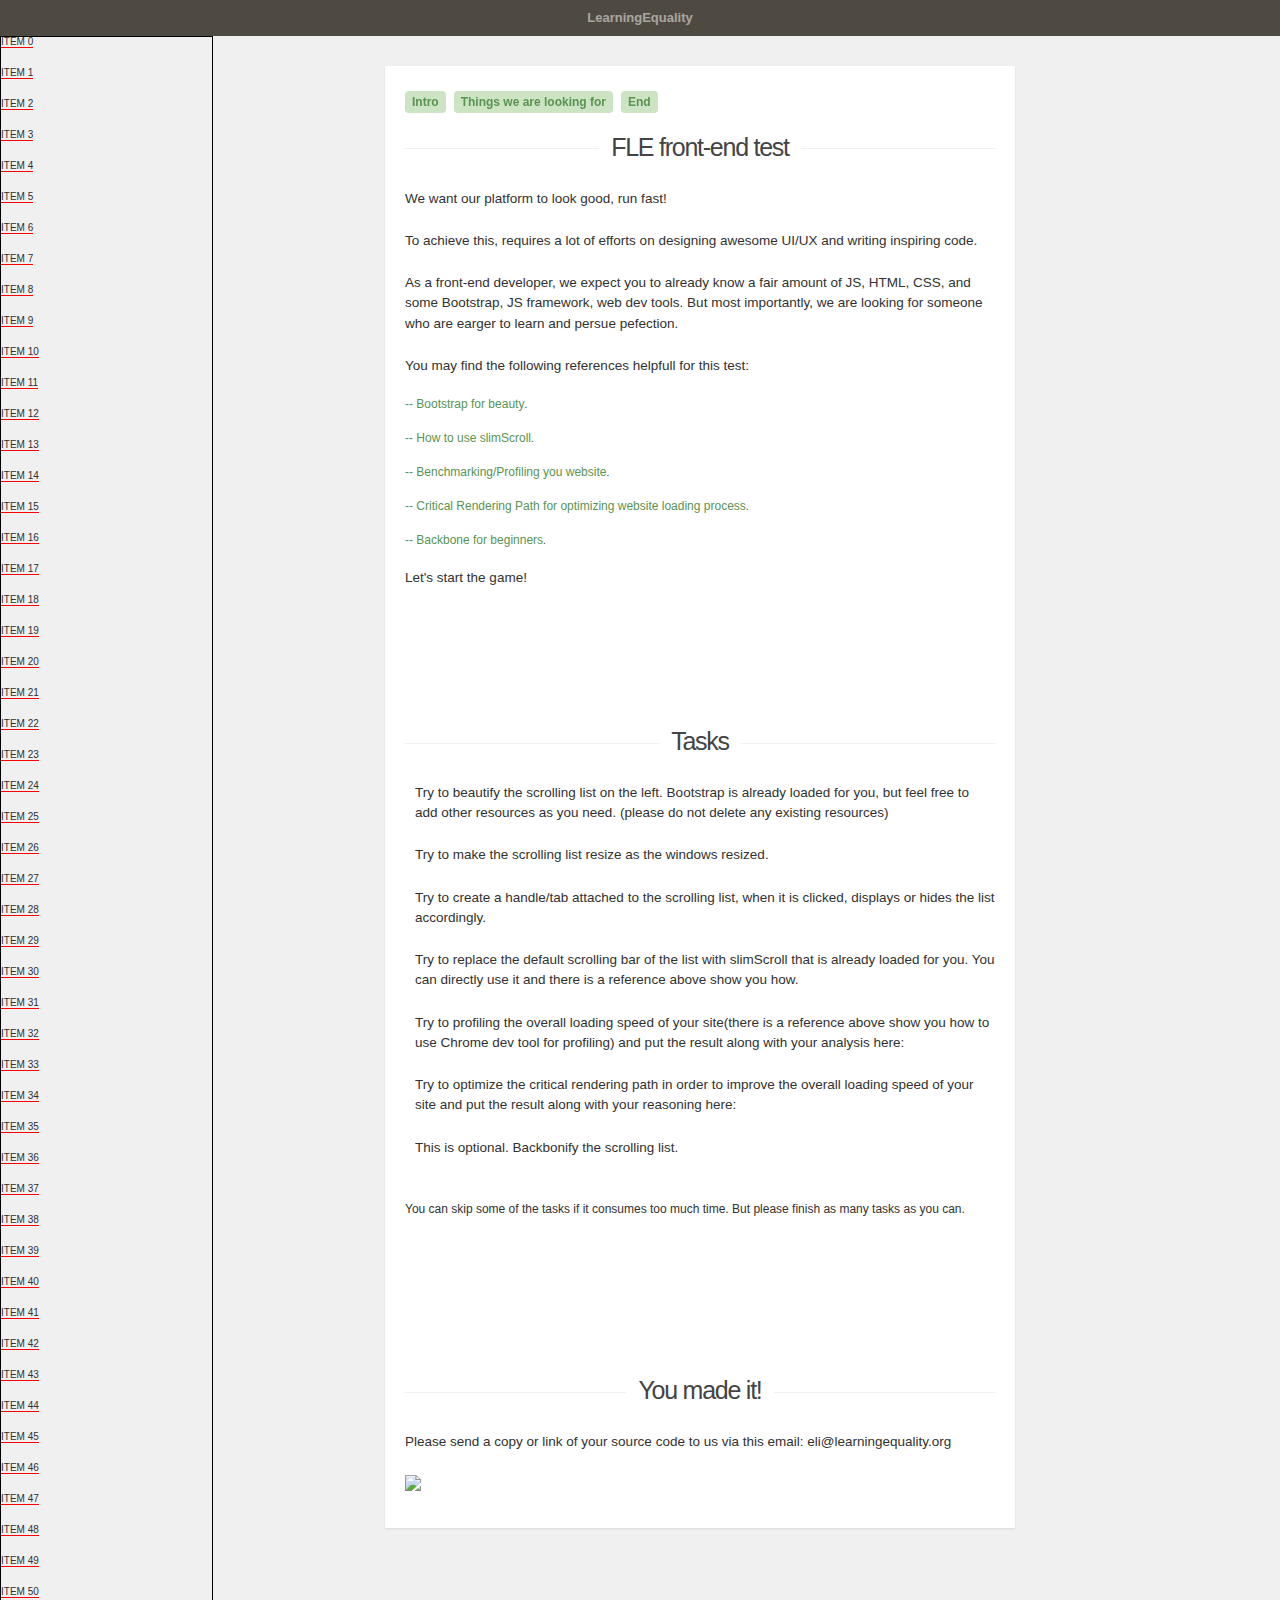
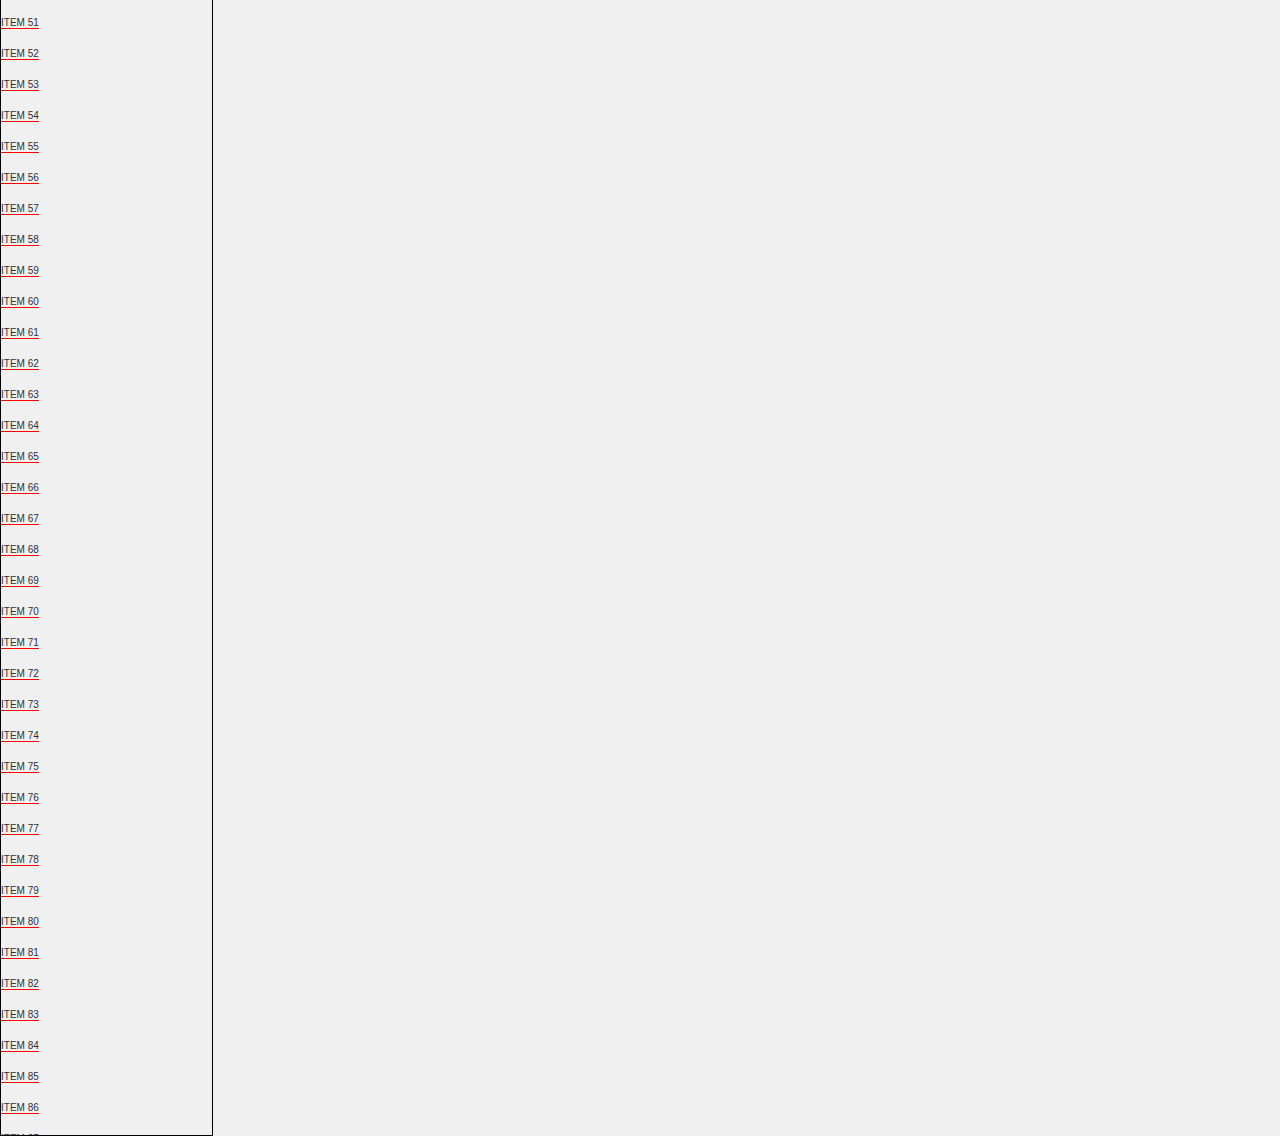
==== index.html @ 59b0b4ff "list resizable and positioned under top" ====
<!DOCTYPE html>
<html>
<head>
  <!-- Meta tags that set up the page as a mobile page   -->
  <meta name = "viewport" content = "user-scalable=no, initial-scale=1.0, maximum-scale=1.0, width=device-width">
  <meta name="apple-mobile-web-app-capable" content="yes" />
  <meta name="apple-mobile-web-app-status-bar-style" content="black" />
  <meta charset="UTF-8"/>
  <title>FLE Interview Test: font-end</title>
  <link rel="stylesheet" type="text/css" media="screen,print" href="css/virtualscroll_styles.css"/>
  <link rel="stylesheet" type="text/css" href="css/bootstrap.min.css">
  <link rel="stylesheet" type="text/css" media="all" href="css/base_styles.css">
  <script type="text/javascript" src="js/jquery.min.js"></script>
  <script type="text/javascript" src="js/jquery.scrollTo.js"></script>
</head>
<body>
  <script type="text/javascript" src="js/vlist.js"></script>
  <script type="text/javascript" src="js/bootstrap.min.js"></script>
  <script type="text/javascript" src="js/jquery.slimscroll.min.js"></script>
  
  
  <div id="topbar">
    <a href="https://learningequality.org/about/values/">LearningEquality</a>
  </div>

  <script>
      var list = new VirtualList({
      w: window.innerWidth/6,
      h: window.innerHeight *3,
      itemHeight: 31,
      totalRows: 10000,

      generatorFn: function(row) {
        var el = document.createElement("div");
        el.innerHTML = "ITEM " + row;
        el.style.borderBottom = "1px solid red";
        el.style.position = "absolute";
        return el;
      }
    });
    
    document.body.appendChild(list.container);
      </script>
 
  <div id="w" class ="container-fluid">
    <div id = "list_column" >
       
    </div>
    <div id="content">

      <nav id="stickynav">
        <ul id="nav" class="clearfix">
          <li><a class="nva" href="#topbar">Intro</a></li>
          <li><a class="nva" href="#about">Things we are looking for</a></li>
          <li><a class="nva" href="#photos">End</a></li>
        </ul>
      </nav>
      <h1>FLE front-end test</h1>
      
      <p>We want our platform to look good, run fast!</p>

      <p>To achieve this, requires a lot of efforts on designing awesome UI/UX and writing inspiring code.</p>

      <p>As a front-end developer, we expect you to already know a fair amount of JS, HTML, CSS, and some Bootstrap, JS framework, web dev tools. But most importantly, we are looking for someone who are earger to learn and persue pefection.</p>
      
      <p>You may find the following references helpfull for this test:</p>
        <a href="http://getbootstrap.com/components/"> -- Bootstrap for beauty</a>. </p>
        <a href="http://rocha.la/jQuery-slimScroll"> -- How to use slimScroll</a>. </p>
        <a href="https://developer.chrome.com/devtools/docs/network"> -- Benchmarking/Profiling you website</a>. </p>
        <a href="https://developers.google.com/web/fundamentals/performance/critical-rendering-path/"> -- Critical Rendering Path for optimizing website loading process</a>. </p>
        <a href="https://www.youtube.com/watch?v=FZSjvWtUxYk"> -- Backbone for beginners</a>. </p>
      <p>Let's start the game!</p>
        
      <section id="about" class="section">
        <br><br>
        <h1>Tasks</h1>
        <p class="glyphicon glyphicon-star" style="float:left; padding-right: 10px"></p><p>Try to beautify the scrolling list on the left. Bootstrap is already loaded for you, but feel free to add other resources as you need. (please do not delete any existing resources)</p>
        
        <p class="glyphicon glyphicon-star" style="float:left; padding-right: 10px"></p><p>Try to make the scrolling list resize as the windows resized.</p>   

        <p class="glyphicon glyphicon-star" style="float:left; padding-right: 10px"></p><p>Try to create a handle/tab attached to the scrolling list, when it is clicked, displays or hides the list accordingly.</p>

        <p class="glyphicon glyphicon-star" style="float:left; padding-right: 10px"></p><p>Try to replace the default scrolling bar of the list with slimScroll that is already loaded for you. You can directly use it and there is a reference above show you how.</p>

        <p class="glyphicon glyphicon-star" style="float:left; padding-right: 10px"></p><p>Try to profiling the overall loading speed of your site(there is a reference above show you how to use Chrome dev tool for profiling) and put the result along with your analysis here: </p>

        <p class="glyphicon glyphicon-star" style="float:left; padding-right: 10px"></p><p>Try to optimize the critical rendering path in order to improve the overall loading speed of your site and put the result along with your reasoning here: </p>

        <p class="glyphicon glyphicon-star-empty" style="float:left; padding-right: 10px"></p><p>This is optional. Backbonify the scrolling list.</p>

        <br><br>
        <p style="font-size:1.2em;">You can skip some of the tasks if it consumes too much time. But please finish as many tasks as you can.</p>
        <br><br>
      </section>
    
      <section id="photos" class="section">
        <br><br>
        <h1>You made it!</h1>
        <p>Please send a copy or link of your source code to us via this email: eli@learningequality.org</p>
        <img src="img/kaka.jpg">
      </section>
    </div>
    <br><br><br><br><br><br> 
  </div><!-- @end #content -->

  <script type="text/javascript">
    $(function(){
      $("#nav a").click(function(e){
        e.preventDefault();
        $('html,body').scrollTo(this.hash,this.hash); 
      });
    });
  </script>

</body>
</html>
---- css/base_styles.css ----
html, body, div, span, applet, object, iframe, h1, h2, h3, h4, h5, h6, p, blockquote, pre, a, abbr, acronym, address, big, cite, code, del, dfn, em, img, ins, kbd, q, s, samp, small, strike, strong, sub, sup, tt, var, b, u, i, center, dl, dt, dd, ol, ul, li, fieldset, form, label, legend, table, caption, tbody, tfoot, thead, tr, th, td, article, aside, canvas, details, embed, figure, figcaption, footer, header, hgroup, menu, nav, output, ruby, section, summary, time, mark, audio, video {
  margin: 0;
  padding: 0;
  border: 0;
  font-size: 100%;
  font: inherit;
  vertical-align: baseline;
  outline: none;
  -webkit-font-smoothing: antialiased;
  -webkit-text-size-adjust: 100%;
  -ms-text-size-adjust: 100%;
  -webkit-box-sizing: border-box;
  -moz-box-sizing: border-box;
  box-sizing: border-box;
}
html { overflow-y: scroll; }
body { 
  background: #f0f0f0; 
  font-family: 'Helvetica Neue', Helvetica, Arial, sans-serif;
  color: #313131;
  font-size: 62.5%; 
  line-height: 1; 
}

::selection { background: #a4dcec; }
::-moz-selection { background: #a4dcec; }
::-webkit-selection { background: #a4dcec; }

::-webkit-input-placeholder { /* WebKit browsers */
  color: #ccc;
  font-style: italic;
}
:-moz-placeholder { /* Mozilla Firefox 4 to 18 */
  color: #ccc;
  font-style: italic;
}
::-moz-placeholder { /* Mozilla Firefox 19+ */
  color: #ccc;
  font-style: italic;
}
:-ms-input-placeholder { /* Internet Explorer 10+ */
  color: #ccc !important;
  font-style: italic;  
}

br { display: block; line-height: 2.2em; } 

article, aside, details, figcaption, figure, footer, header, hgroup, menu, nav, section { display: block; }
ol, ul { list-style: none; }

input, textarea { 
  -webkit-font-smoothing: antialiased;
  -webkit-text-size-adjust: 100%;
  -ms-text-size-adjust: 100%;
  -webkit-box-sizing: border-box;
  -moz-box-sizing: border-box;
  box-sizing: border-box;
  outline: none; 
}

blockquote, q { quotes: none; }
blockquote:before, blockquote:after, q:before, q:after { content: ''; content: none; }
strong { font-weight: bold; } 

table { border-collapse: collapse; border-spacing: 0; }
img { border: 0; max-width: 100%; }

#topbar {
  background: #4f4a41;
  padding: 10px 0 10px 0;
  text-align: center;
  height: 36px;
  overflow: hidden;
  -webkit-transition: height 0.5s linear;
  -moz-transition: height 0.5s linear;
  transition: height 0.5s linear;
}
#topbar a {
  color: #fff;
  font-size:1.3em;
  line-height: 1.25em;
  text-decoration: none;
  opacity: 0.5;
  font-weight: bold;
}
#topbar a:hover {
  opacity: 1;
}

#stickynav {
  display: block;
  height: 35px;
  width: 100%;
  z-index: 9999;
}

#stickynav #nav { position: fixed; z-index: 9999; }
#stickynav #nav li { display: inline; }
#stickynav #nav li a {
  display: block;
  float: left;
  margin-right: 8px;
  font-size: 1.2em;
  font-weight: bold;
  padding: 5px 7px;
  background: #cce4c4;
  -webkit-border-radius: 4px;
  -moz-border-radius: 4px;
  border-radius: 4px;
}
#stickynav #nav li a:hover { 
  text-decoration: none;
  background: #d8f0d0;
}

#stickynav #nav li a.nav-active {
  color: #000;
}

#list-column
{
float: left;
}
.section {
  padding-top: 90px;
}

/** typography **/
h1 {
  font-family: 'Helvetica Neue', Helvetica, Arial, sans-serif;
  font-size: 2.5em;
  line-height: 1.5em;
  letter-spacing: -0.05em;
  margin-bottom: 20px;
  padding: .1em 0;
  color: #444;
	position: relative;
	overflow: hidden;
	white-space: nowrap;
	text-align: center;
}
h1:before,
h1:after {
  content: "";
  position: relative;
  display: inline-block;
  width: 50%;
  height: 1px;
  vertical-align: middle;
  background: #f0f0f0;
}
h1:before {    
  left: -.5em;
  margin: 0 0 0 -50%;
}
h1:after {    
  left: .5em;
  margin: 0 -50% 0 0;
}
h1 > span {
  display: inline-block;
  vertical-align: middle;
  white-space: normal;
}


h2 {
  font-family: 'Helvetica Neue', Helvetica, Arial, sans-serif;
  font-size: 2.1em;
  line-height: 1.4em;
  letter-spacing: normal;
  margin-bottom: 20px;
  padding: .1em 0;
  color: #444;
	position: relative;
	overflow: hidden;
	white-space: nowrap;
	text-align: center;
}

p {
  display: block;
  font-size: 1.35em;
  line-height: 1.5em;
  margin-bottom: 22px;
}

a { color: #5a9352; text-decoration: none; font-size: 1.2em;}
a:hover { text-decoration: underline; }

.nva {
  text-decoration: none !important;
} 

.center { display: block; text-align: center; }

/** page structure **/
#w {
  display: block;
  width: 750px;
  margin: 0 auto;
  padding-top: 30px;
  padding-left: 120px;
}

#content {
  display: block;
  width: 100%;
  background: #fff;
  padding: 25px 20px;
  padding-bottom: 35px;
  -webkit-box-shadow: rgba(0, 0, 0, 0.1) 0px 1px 2px 0px;
  -moz-box-shadow: rgba(0, 0, 0, 0.1) 0px 1px 2px 0px;
  box-shadow: rgba(0, 0, 0, 0.1) 0px 1px 2px 0px;
}

/** clearfix **/
.clearfix:after { content: "."; display: block; clear: both; visibility: hidden; line-height: 0; height: 0; }
.clearfix { display: inline-block; height: 30px}
 
html[xmlns] .clearfix { display: block; }
* html .clearfix { height: 1%; }
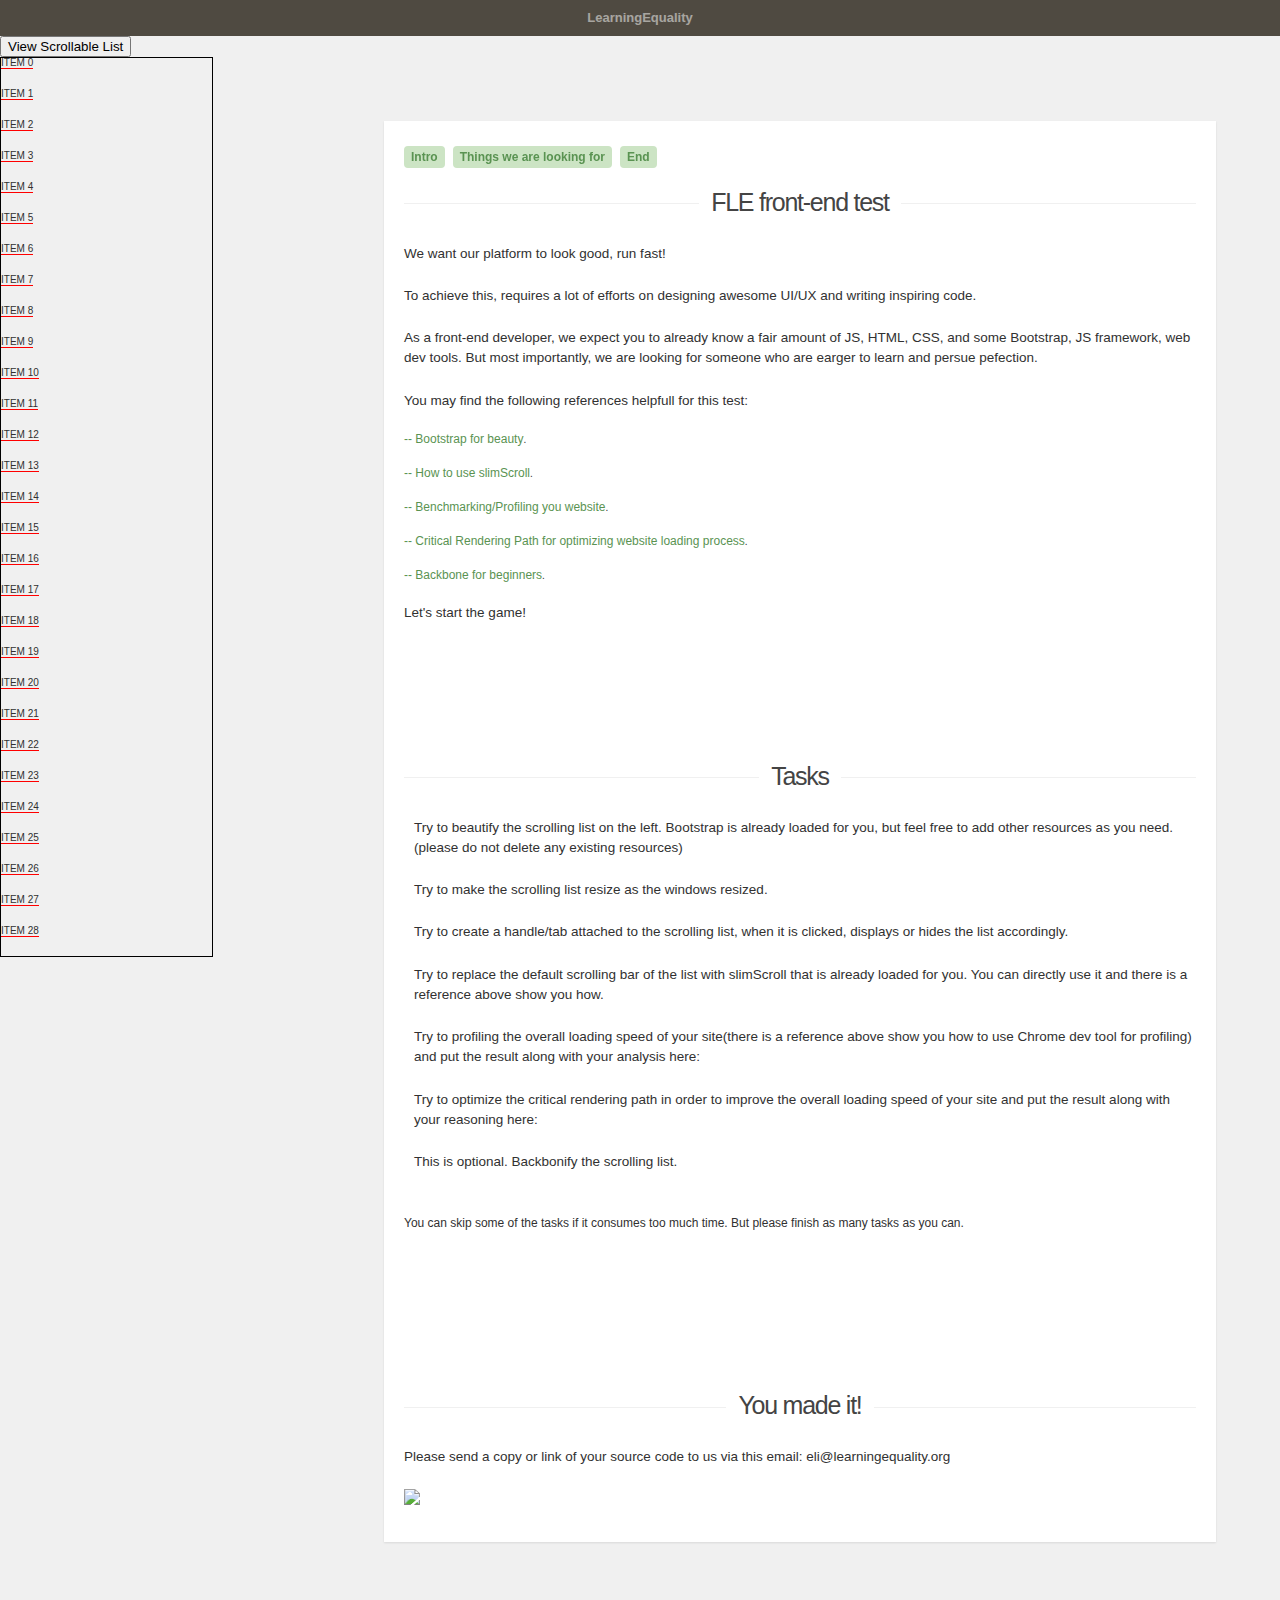
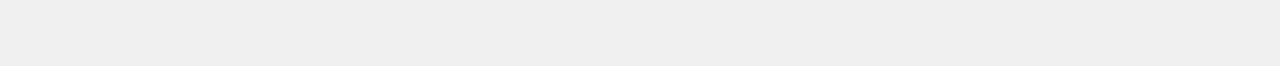
==== commit bdc4f86c: "list toggle added. nothing prety yet" ====
--- a/index.html
+++ b/index.html
@@ -23,10 +23,14 @@
     <a href="https://learningequality.org/about/values/">LearningEquality</a>
   </div>
 
-  <script>
-      var list = new VirtualList({
+<div id = "scrolling">
+
+
+<script type="text/javascript">
+
+        var list = new VirtualList({
       w: window.innerWidth/6,
-      h: window.innerHeight *3,
+      h: window.innerHeight,
       itemHeight: 31,
       totalRows: 10000,
 
@@ -40,8 +44,47 @@
     });
     
     document.body.appendChild(list.container);
-      </script>
  
+
+  </script>
+ <button type="button" id= "list_button"class="btn btn-default">View Scrollable List</button>
+  <script type="text/javascript">
+
+
+  var buttonL = document.getElementById('list_button'); // Assumes element with id='button'
+
+  buttonL.onclick = function() {
+
+    var div = document.getElementById('collapse_list');
+    if (div.style.display !== 'none') {
+        div.style.display = 'none';
+    }
+    else {
+        div.style.display = 'block';
+    }
+};
+
+("#buttonL").click(function() { 
+    // assumes element with id='button'
+    $("#newpost").toggle();
+});
+
+
+  </script> 
+</div>
+
+
+<!--<script type="text/javascript">
+ $(function(){
+      $('#scrolling').slimScroll({
+        color: '#00f',
+    alwaysVisible: true
+    });
+})
+   
+</script>
+   
+ -->
   <div id="w" class ="container-fluid">
     <div id = "list_column" >
        
--- a/css/base_styles.css
+++ b/css/base_styles.css
@@ -197,12 +197,16 @@
 /** page structure **/
 #w {
   display: block;
-  width: 750px;
+  width: 75%;
   margin: 0 auto;
-  padding-top: 30px;
-  padding-left: 120px;
-}
-
+  float: right;
+  padding: 5%;
+}
+#scrolling
+{
+  width: 100%
+ float: left;
+}
 #content {
   display: block;
   width: 100%;
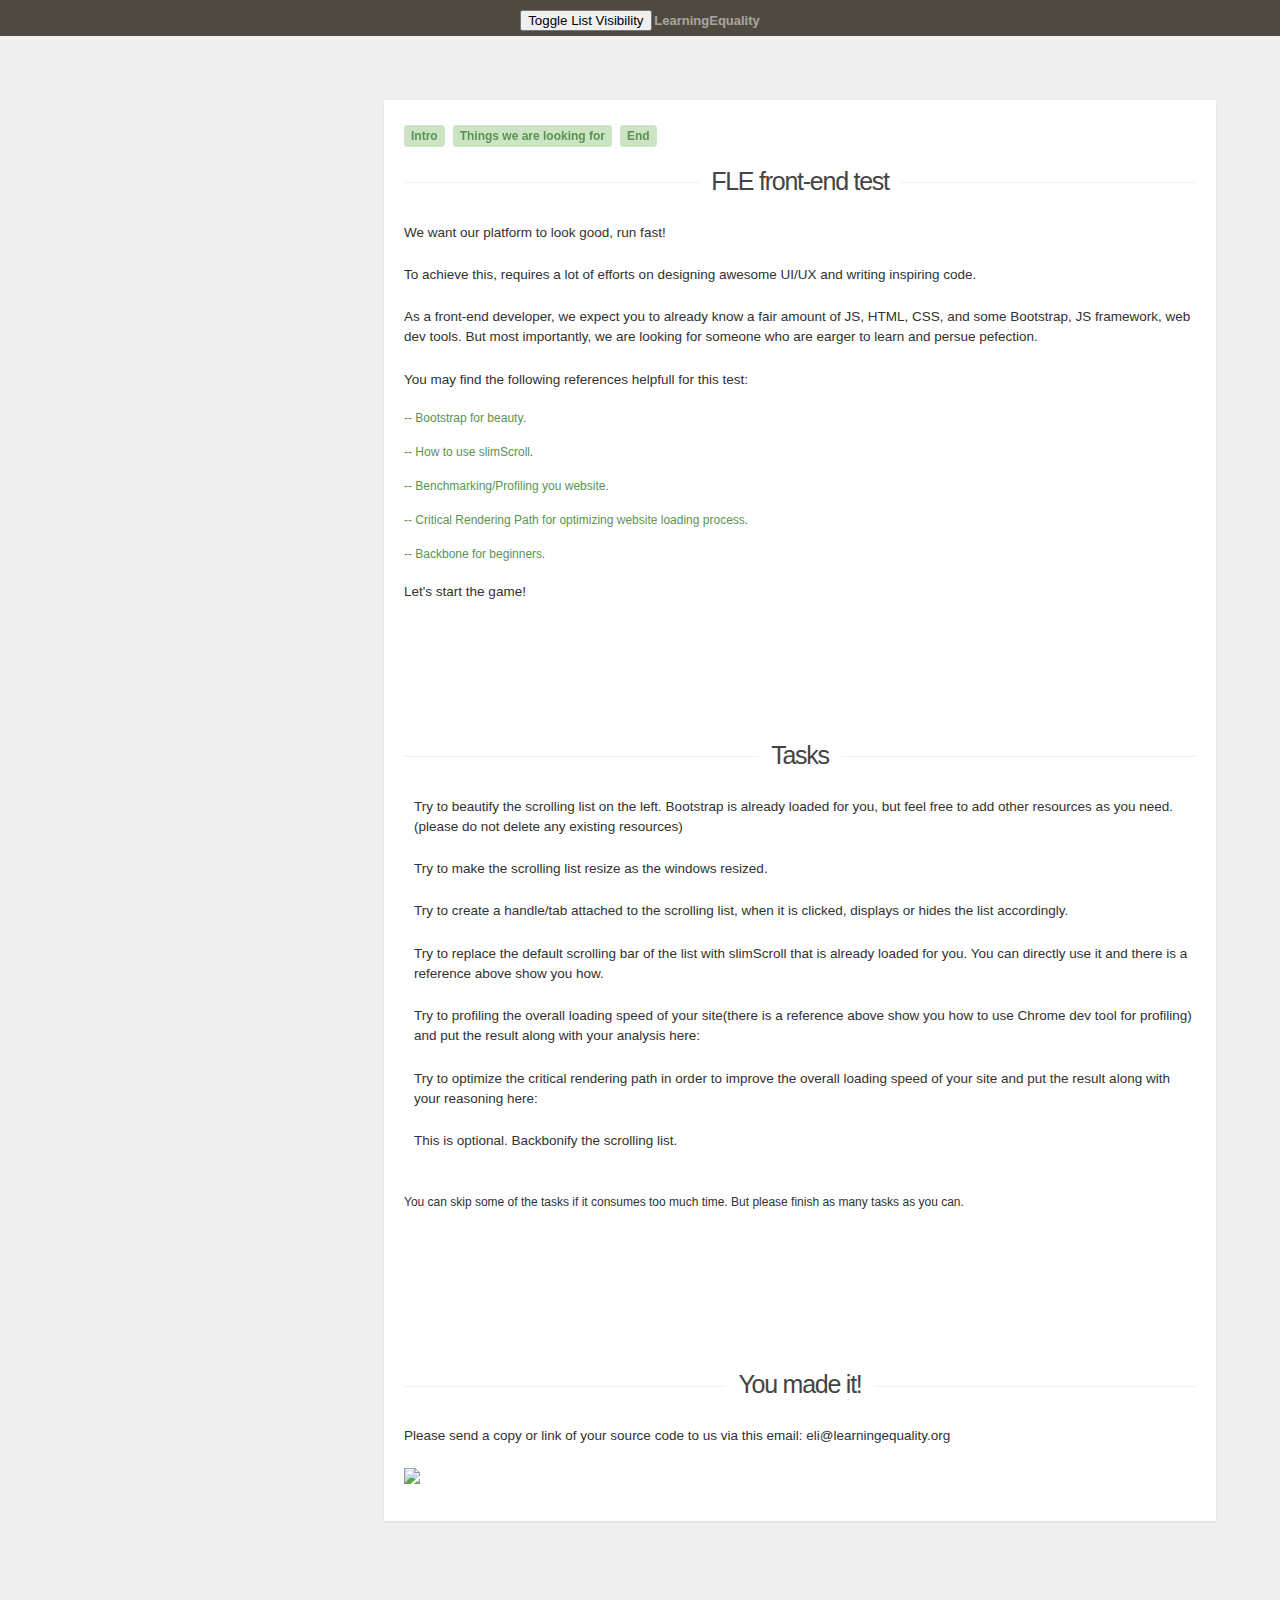
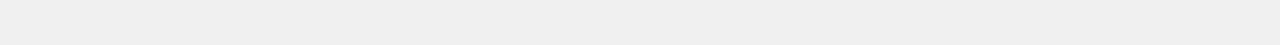
==== commit 0b3b36d2: "added slimscroll - not pretty yet" ====
--- a/index.html
+++ b/index.html
@@ -20,37 +20,11 @@
   
   
   <div id="topbar">
+    <button type="button" id= "list_button" class="btn btn-default dropdown-toggle">Toggle List Visibility</button>
     <a href="https://learningequality.org/about/values/">LearningEquality</a>
-  </div>
 
-<div id = "scrolling">
-
-
-<script type="text/javascript">
-
-        var list = new VirtualList({
-      w: window.innerWidth/6,
-      h: window.innerHeight,
-      itemHeight: 31,
-      totalRows: 10000,
-
-      generatorFn: function(row) {
-        var el = document.createElement("div");
-        el.innerHTML = "ITEM " + row;
-        el.style.borderBottom = "1px solid red";
-        el.style.position = "absolute";
-        return el;
-      }
-    });
-    
-    document.body.appendChild(list.container);
  
-
-  </script>
- <button type="button" id= "list_button"class="btn btn-default">View Scrollable List</button>
   <script type="text/javascript">
-
-
   var buttonL = document.getElementById('list_button'); // Assumes element with id='button'
 
   buttonL.onclick = function() {
@@ -63,34 +37,12 @@
         div.style.display = 'block';
     }
 };
+</script>
 
-("#buttonL").click(function() { 
-    // assumes element with id='button'
-    $("#newpost").toggle();
-});
+  </div>
 
-
-  </script> 
-</div>
-
-
-<!--<script type="text/javascript">
- $(function(){
-      $('#scrolling').slimScroll({
-        color: '#00f',
-    alwaysVisible: true
-    });
-})
-   
-</script>
-   
- -->
-  <div id="w" class ="container-fluid">
-    <div id = "list_column" >
-       
-    </div>
+   <div id="w">
     <div id="content">
-
       <nav id="stickynav">
         <ul id="nav" class="clearfix">
           <li><a class="nva" href="#topbar">Intro</a></li>
@@ -144,6 +96,36 @@
       </section>
     </div>
     <br><br><br><br><br><br> 
+    <script type="text/javascript">
+
+ 
+$(function(){    $('#collapse_list').slimScroll({
+      height: 'auto',
+      width:'20em'
+        });
+});
+
+
+
+        var list = new VirtualList({
+      w: window.innerWidth/6,
+      h: window.innerHeight,
+      itemHeight: 31,
+      totalRows: 10000,
+
+      generatorFn: function(row) {
+        var el = document.createElement("div");
+        el.innerHTML = "ITEM " + row;
+        el.id= "list_rows"
+        el.style.borderBottom = "1px solid red";
+        el.style.position = "absolute";
+        return el;
+      }
+    });
+    
+    document.body.appendChild(list.container);
+ </script>
+</div>
   </div><!-- @end #content -->
 
   <script type="text/javascript">
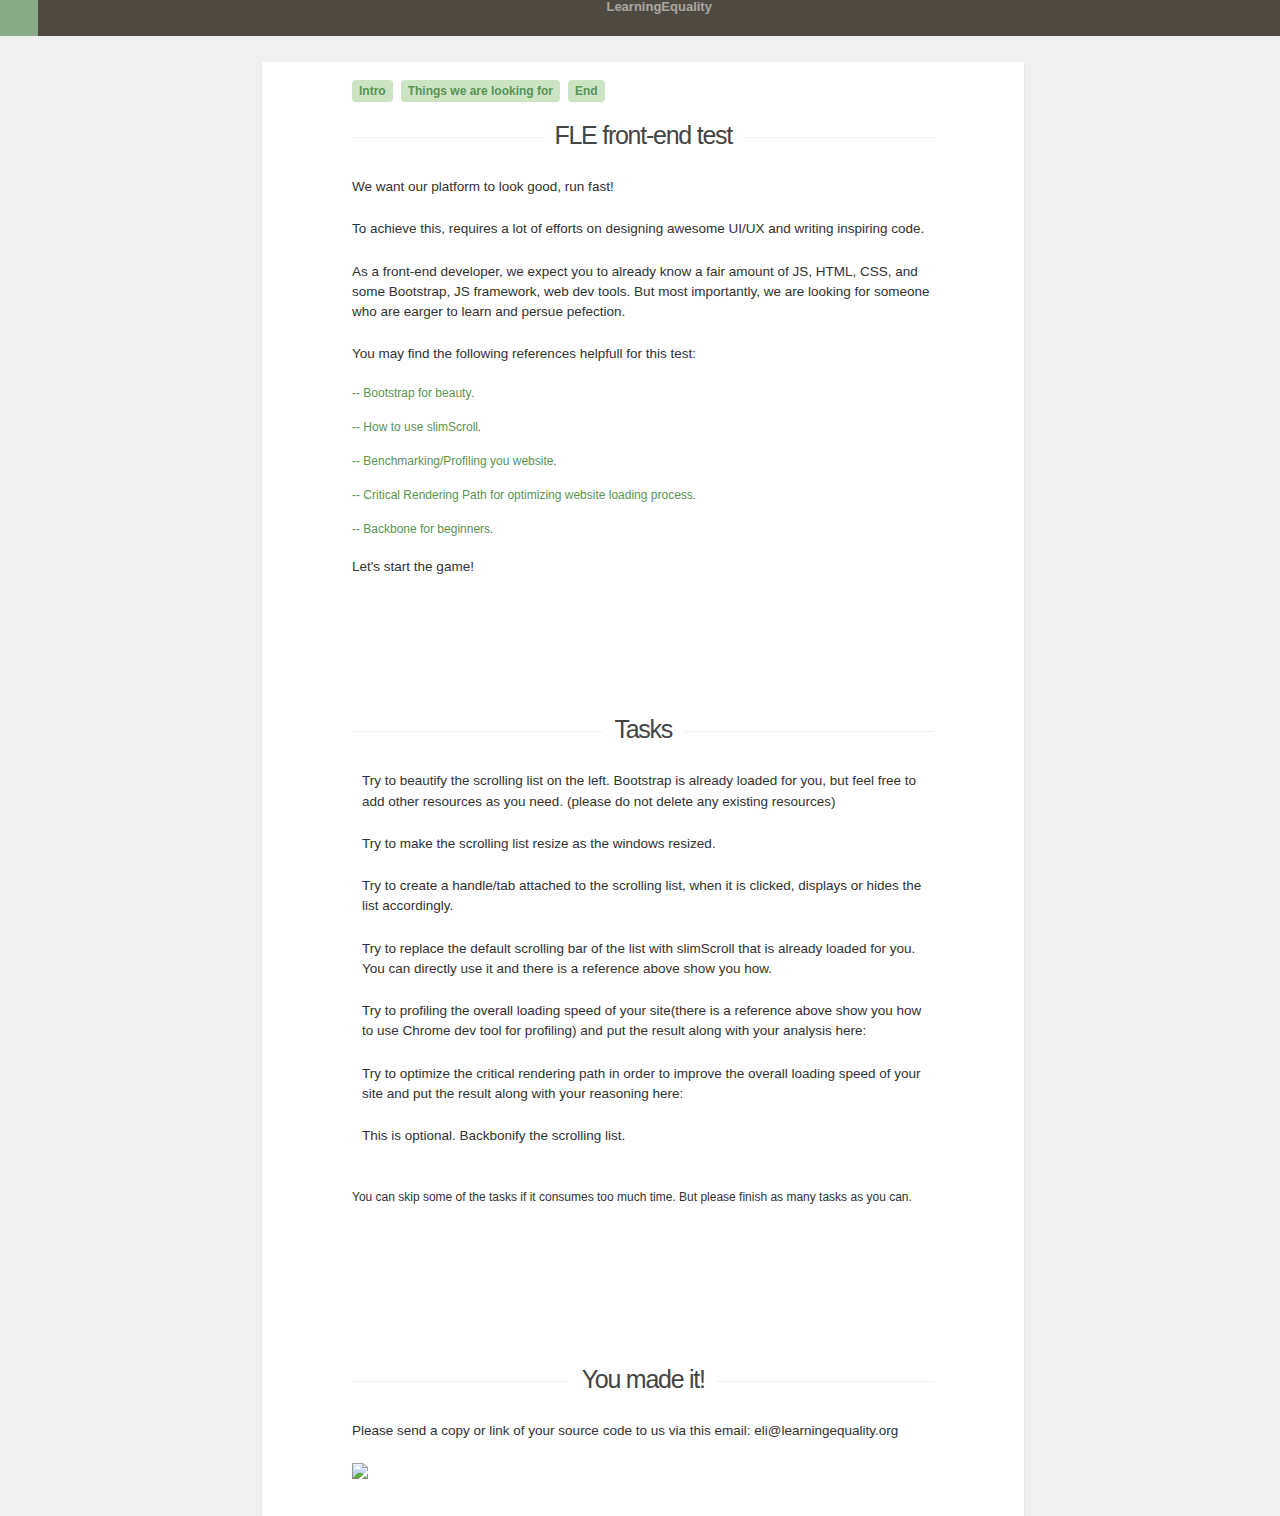
==== commit d35fb255: "scroll list further formatted now adding profiling" ====
--- a/index.html
+++ b/index.html
@@ -20,7 +20,10 @@
   
   
   <div id="topbar">
-    <button type="button" id= "list_button" class="btn btn-default dropdown-toggle">Toggle List Visibility</button>
+    <button type="button" id= "list_button" class="btn btn-default dropdown-toggle">
+
+<span class="glyphicon glyphicon-list" aria-hidden="true"></span>
+    </button>
     <a href="https://learningequality.org/about/values/">LearningEquality</a>
 
  
@@ -45,9 +48,9 @@
     <div id="content">
       <nav id="stickynav">
         <ul id="nav" class="clearfix">
-          <li><a class="nva" href="#topbar">Intro</a></li>
-          <li><a class="nva" href="#about">Things we are looking for</a></li>
-          <li><a class="nva" href="#photos">End</a></li>
+          <li><a class="btn btn-default" href="#topbar">Intro</a></li>
+          <li><a class="btn btn-default" href="#about">Things we are looking for</a></li>
+          <li><a class="btn btn-default" href="#photos">End</a></li>
         </ul>
       </nav>
       <h1>FLE front-end test</h1>
@@ -99,16 +102,17 @@
     <script type="text/javascript">
 
  
-$(function(){    $('#collapse_list').slimScroll({
+$(function(){ $('#collapse_list').slimScroll({
       height: 'auto',
-      width:'20em'
+      color: "#ffffff",
+      width:'20em',
         });
 });
 
 
 
         var list = new VirtualList({
-      w: window.innerWidth/6,
+      w: window.innerWidth,
       h: window.innerHeight,
       itemHeight: 31,
       totalRows: 10000,
--- a/css/virtualscroll_styles.css
+++ b/css/virtualscroll_styles.css
@@ -0,0 +1,41 @@
+body, html {
+  padding: 0;
+  margin: 0;
+  height: 100%;
+  width: 100%;
+  min-height: 100%;
+  min-width: 100%;
+}
+
+@media
+only screen and (-webkit-min-device-pixel-ratio : 1.5),
+only screen and (min-device-pixel-ratio : 1.5) {
+  /* Styles */
+  .container {
+    width: 100%;
+    height: 100%;
+    min-height: 100%;
+  }
+}
+
+.vrow {
+  width: 100%;
+  height: 30px;
+  max-height: 30px;
+  color: #000;
+  margin: 0;
+}
+
+.vrow p {
+  white-space: nowrap;
+  overflow: hidden;
+  text-overflow: ellipsis;
+  border: none;
+  margin: 0;
+ 
+  /*font-size: 1.5rem;*/
+}
+
+.list_container{
+  position: fixed !important;
+}
--- a/css/base_styles.css
+++ b/css/base_styles.css
@@ -1,4 +1,9 @@
-html, body, div, span, applet, object, iframe, h1, h2, h3, h4, h5, h6, p, blockquote, pre, a, abbr, acronym, address, big, cite, code, del, dfn, em, img, ins, kbd, q, s, samp, small, strike, strong, sub, sup, tt, var, b, u, i, center, dl, dt, dd, ol, ul, li, fieldset, form, label, legend, table, caption, tbody, tfoot, thead, tr, th, td, article, aside, canvas, details, embed, figure, figcaption, footer, header, hgroup, menu, nav, output, ruby, section, summary, time, mark, audio, video {
+html, body, div, span, applet, object, iframe, h1, h2, h3, h4, h5, h6, p, blockquote, pre, a, abbr, acronym, address, big, cite, code, del, dfn, em, 
+img, ins, kbd, q, s, samp, small, strike, strong, sub, sup, tt, 
+var, b, u, i, center, dl, dt, 
+dd, ol, ul, li, fieldset, form, label, legend, table, caption, tbody, tfoot, thead, tr, th, td, article, aside, canvas, details, 
+embed, figure, figcaption, footer, header, hgroup, menu, nav, output, ruby, section, summary, time, mark, audio, video 
+{
   margin: 0;
   padding: 0;
   border: 0;
@@ -21,7 +26,6 @@
   font-size: 62.5%; 
   line-height: 1; 
 }
-
 ::selection { background: #a4dcec; }
 ::-moz-selection { background: #a4dcec; }
 ::-webkit-selection { background: #a4dcec; }
@@ -65,20 +69,20 @@
 table { border-collapse: collapse; border-spacing: 0; }
 img { border: 0; max-width: 100%; }
 
-#topbar {
+#topbar{
   background: #4f4a41;
-  padding: 10px 0 10px 0;
-  text-align: center;
+   text-align: center;
   height: 36px;
   overflow: hidden;
   -webkit-transition: height 0.5s linear;
   -moz-transition: height 0.5s linear;
   transition: height 0.5s linear;
 }
+
+
 #topbar a {
-  color: #fff;
+  color: #ffffff;
   font-size:1.3em;
-  line-height: 1.25em;
   text-decoration: none;
   opacity: 0.5;
   font-weight: bold;
@@ -94,8 +98,8 @@
   z-index: 9999;
 }
 
-#stickynav #nav { position: fixed; z-index: 9999; }
-#stickynav #nav li { display: inline; }
+#stickynav #nav { position: relative; z-index: 9999; }
+#stickynav #nav li { display: inline; text-align: center;}
 #stickynav #nav li a {
   display: block;
   float: left;
@@ -110,6 +114,7 @@
 }
 #stickynav #nav li a:hover { 
   text-decoration: none;
+  border-radius: 2px;
   background: #d8f0d0;
 }
 
@@ -117,10 +122,6 @@
   color: #000;
 }
 
-#list-column
-{
-float: left;
-}
 .section {
   padding-top: 90px;
 }
@@ -161,6 +162,7 @@
   display: inline-block;
   vertical-align: middle;
   white-space: normal;
+  font-family: 'Helvetica Neue', Helvetica, Arial, sans-serif;
 }
 
 
@@ -197,25 +199,79 @@
 /** page structure **/
 #w {
   display: block;
-  width: 75%;
-  margin: 0 auto;
+  width: 90%;
+  margin: auto;
+  height: 100%;
+  padding-left:  10%;
+  padding-right: 10%;
+  padding-top: 2%;
   float: right;
-  padding: 5%;
-}
-#scrolling
-{
-  width: 100%
- float: left;
-}
+  position: absolute;
+}
+
+
 #content {
-  display: block;
-  width: 100%;
+  width: 85%;
   background: #fff;
-  padding: 25px 20px;
+  padding-left: 10%;
+  padding-right: 10%;
+  padding-top: 2%;
+  float: right;
   padding-bottom: 35px;
+  position: relative; 
   -webkit-box-shadow: rgba(0, 0, 0, 0.1) 0px 1px 2px 0px;
   -moz-box-shadow: rgba(0, 0, 0, 0.1) 0px 1px 2px 0px;
   box-shadow: rgba(0, 0, 0, 0.1) 0px 1px 2px 0px;
+}
+#list_button {
+ background: #4f4a41;
+   text-align: center;
+  height: 36px;
+  overflow: hidden;
+
+  width: 3%;
+  color: white;
+  text-align: left;
+  float: left;
+  border: none;
+}
+#list_button:hover
+{
+  background-color: #88AA88;
+}
+#slimScrollDiv
+{
+ width: 15%;
+}
+#collapse-list
+{
+  padding-top: 25%;
+  height: 90%;
+  width: 100%;
+  float: left;
+}
+
+#list_rows 
+{
+  color: #E6E6E6;
+  text-decoration: none;
+  margin-right: 10px;
+
+  font-family: 'Helvetica Neue', Helvetica, Arial, sans-serif;
+ 
+  box-shadow: 0 1px 0px rgba(255,255,255,0.1) inset;
+  
+  background-color: black;
+  border: none;
+  
+  padding-top: 2%;
+  padding-left: 2%;
+  vertical-align: botto
+}
+
+#list_rows:hover
+{
+  background-color: #888888;
 }
 
 /** clearfix **/
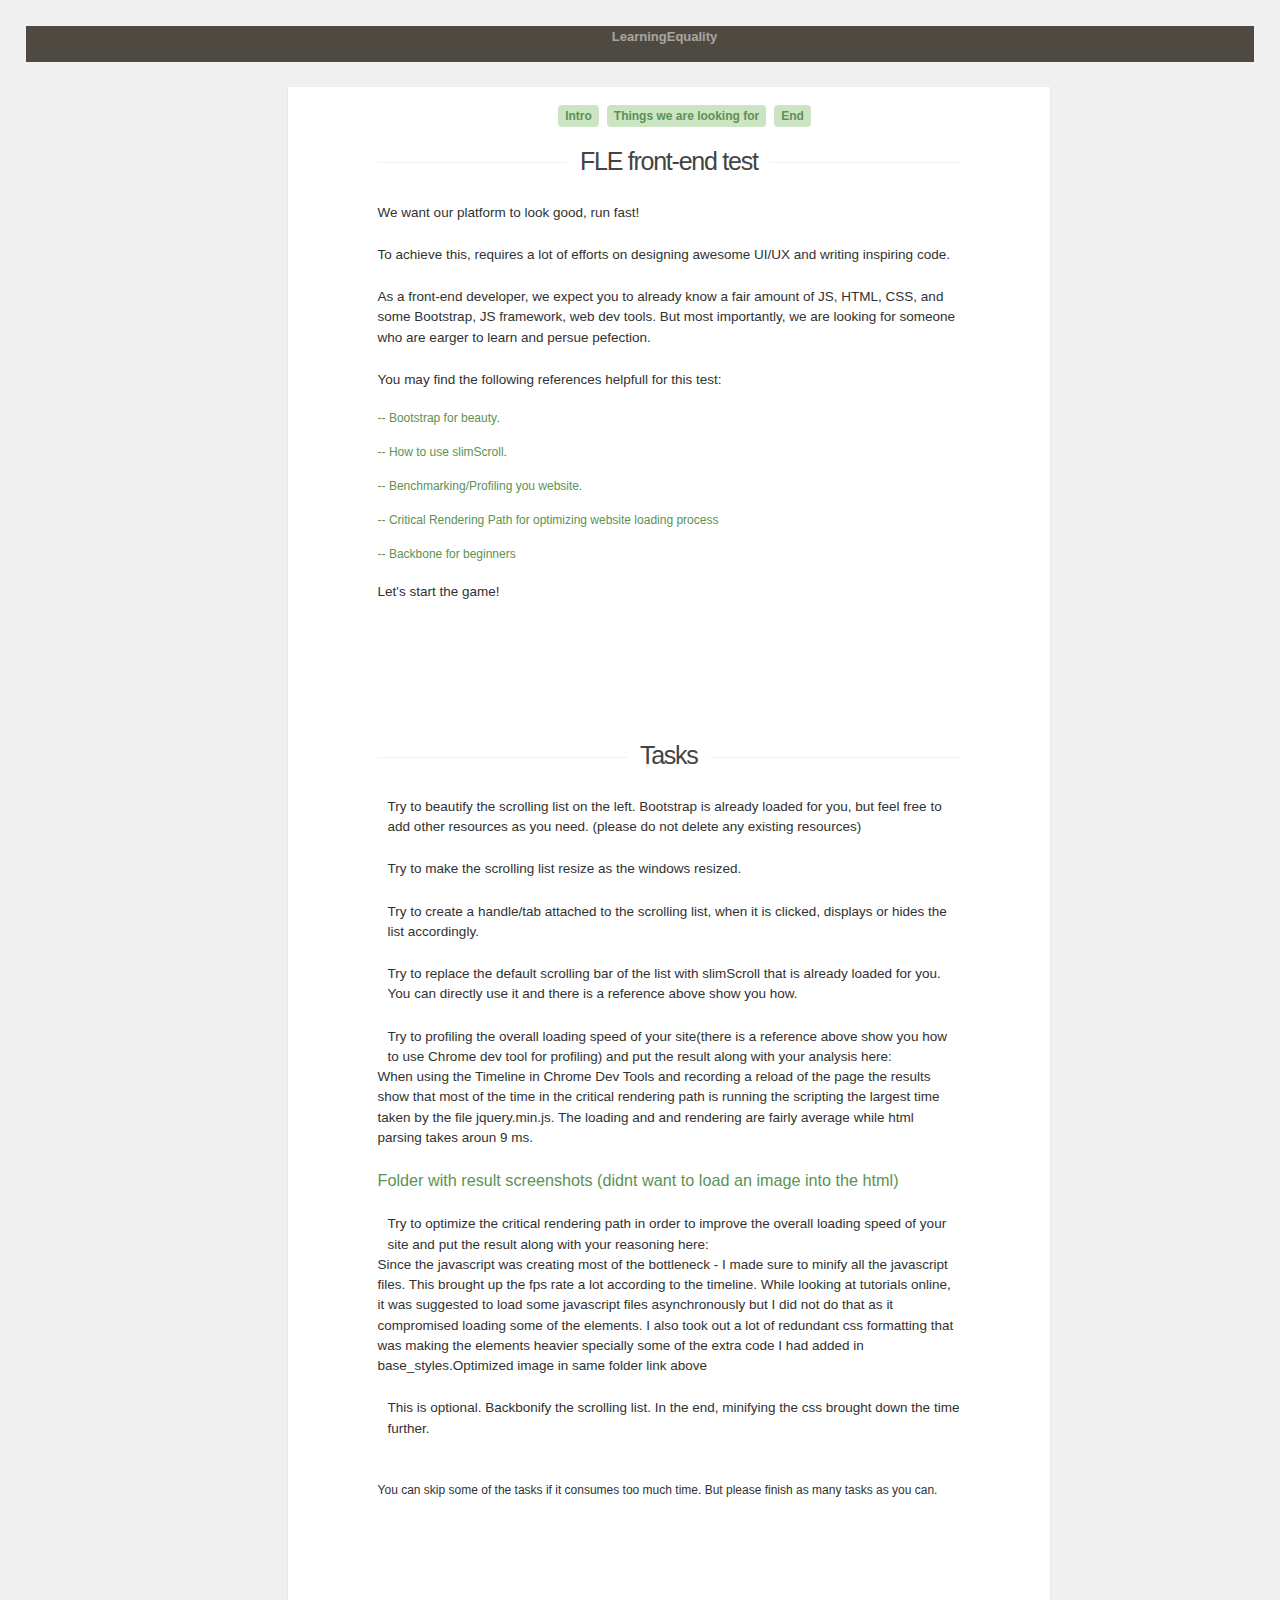
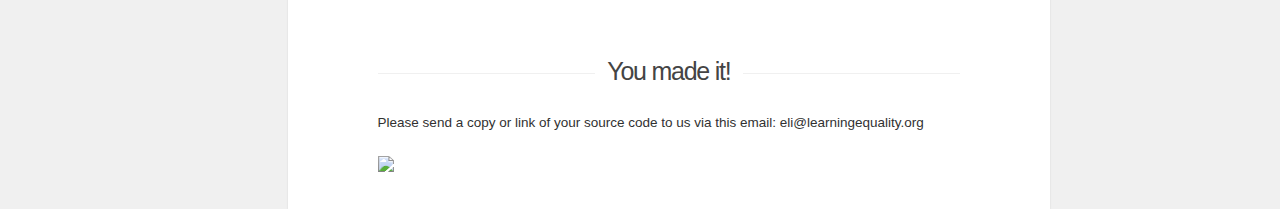
==== commit b45d48ed: "formatting and compression" ====
--- a/index.html
+++ b/index.html
@@ -18,33 +18,23 @@
   <script type="text/javascript" src="js/bootstrap.min.js"></script>
   <script type="text/javascript" src="js/jquery.slimscroll.min.js"></script>
   
-  
+
   <div id="topbar">
-    <button type="button" id= "list_button" class="btn btn-default dropdown-toggle">
-
-<span class="glyphicon glyphicon-list" aria-hidden="true"></span>
-    </button>
+  <button type="button" id= "list_button" class="btn btn-default dropdown-toggle">
+    <span class="glyphicon glyphicon-list" aria-hidden="true"></span></button>
     <a href="https://learningequality.org/about/values/">LearningEquality</a>
 
- 
   <script type="text/javascript">
   var buttonL = document.getElementById('list_button'); // Assumes element with id='button'
-
   buttonL.onclick = function() {
-
-    var div = document.getElementById('collapse_list');
-    if (div.style.display !== 'none') {
-        div.style.display = 'none';
-    }
-    else {
-        div.style.display = 'block';
-    }
-};
-</script>
-
+  var div = document.getElementById('collapse_list');
+  if (div.style.display !== 'none') {div.style.display = 'none';}
+    else {div.style.display = 'block';}};
+  </script>
   </div>
 
-   <div id="w">
+
+  <div id="w">
     <div id="content">
       <nav id="stickynav">
         <ul id="nav" class="clearfix">
@@ -62,11 +52,11 @@
       <p>As a front-end developer, we expect you to already know a fair amount of JS, HTML, CSS, and some Bootstrap, JS framework, web dev tools. But most importantly, we are looking for someone who are earger to learn and persue pefection.</p>
       
       <p>You may find the following references helpfull for this test:</p>
-        <a href="http://getbootstrap.com/components/"> -- Bootstrap for beauty</a>. </p>
-        <a href="http://rocha.la/jQuery-slimScroll"> -- How to use slimScroll</a>. </p>
-        <a href="https://developer.chrome.com/devtools/docs/network"> -- Benchmarking/Profiling you website</a>. </p>
-        <a href="https://developers.google.com/web/fundamentals/performance/critical-rendering-path/"> -- Critical Rendering Path for optimizing website loading process</a>. </p>
-        <a href="https://www.youtube.com/watch?v=FZSjvWtUxYk"> -- Backbone for beginners</a>. </p>
+       <a href="http://getbootstrap.com/components/"> -- Bootstrap for beauty</a>. </p>
+       <a href="http://rocha.la/jQuery-slimScroll"> -- How to use slimScroll</a>. </p>
+       <a href="https://developer.chrome.com/devtools/docs/network"> -- Benchmarking/Profiling you website</a>. </p>
+       <a href="https://developers.google.com/web/fundamentals/performance/critical-rendering-path/"> -- Critical Rendering Path for optimizing website loading process</a>
+      </p><a href="https://www.youtube.com/watch?v=FZSjvWtUxYk"> -- Backbone for beginners</a></p>
       <p>Let's start the game!</p>
         
       <section id="about" class="section">
@@ -80,11 +70,16 @@
 
         <p class="glyphicon glyphicon-star" style="float:left; padding-right: 10px"></p><p>Try to replace the default scrolling bar of the list with slimScroll that is already loaded for you. You can directly use it and there is a reference above show you how.</p>
 
-        <p class="glyphicon glyphicon-star" style="float:left; padding-right: 10px"></p><p>Try to profiling the overall loading speed of your site(there is a reference above show you how to use Chrome dev tool for profiling) and put the result along with your analysis here: </p>
+        <p class="glyphicon glyphicon-star" style="float:left; padding-right: 10px"></p><p>Try to profiling the overall loading speed of your site(there is a reference above show you how to use Chrome dev tool for profiling) and put the result along with your analysis here: 
+        <br>When using the Timeline in Chrome Dev Tools and recording a reload of the page the results show that most of the time in the critical rendering path is running the scripting the largest time taken by the file jquery.min.js. The loading and and rendering are fairly average while html parsing takes aroun 9 ms.
+        <br></p>
+        <p><a href="https://drive.google.com/folderview?id=0B9rM0xudnoHNfnVFSmY0eHZvMEpOdi1PMF92OVBVbGE0RFQ5eU1odk82YzB0RjluX2x3eUk&usp=sharing"> Folder with result screenshots (didnt want to load an image into the html)</a>
+        </p>
 
-        <p class="glyphicon glyphicon-star" style="float:left; padding-right: 10px"></p><p>Try to optimize the critical rendering path in order to improve the overall loading speed of your site and put the result along with your reasoning here: </p>
+        <p class="glyphicon glyphicon-star" style="float:left; padding-right: 10px"></p><p>Try to optimize the critical rendering path in order to improve the overall loading speed of your site and put the result along with your reasoning here:
 
-        <p class="glyphicon glyphicon-star-empty" style="float:left; padding-right: 10px"></p><p>This is optional. Backbonify the scrolling list.</p>
+        <br>Since the javascript was creating most of the bottleneck - I made sure to minify all the javascript files. This brought up the fps rate a lot according to the timeline. While looking at tutorials online, it was suggested to load some javascript files asynchronously but I did not do that as it compromised loading some of the elements. I also took out a lot of redundant css formatting that was making the elements heavier specially some of the extra code I had added in base_styles.Optimized image in same folder link above<br></p>
+        <p class="glyphicon glyphicon-star-empty" style="float:left; padding-right: 10px"></p><p>This is optional. Backbonify the scrolling list. In the end, minifying the css brought down the time further.</p>
 
         <br><br>
         <p style="font-size:1.2em;">You can skip some of the tasks if it consumes too much time. But please finish as many tasks as you can.</p>
@@ -98,20 +93,13 @@
         <img src="img/kaka.jpg">
       </section>
     </div>
-    <br><br><br><br><br><br> 
+    <br><br>
+   
     <script type="text/javascript">
+    $(function(){ $('#collapse_list').slimScroll({
+      height: 'auto',color: "#888888",width:'20em'});});
 
- 
-$(function(){ $('#collapse_list').slimScroll({
-      height: 'auto',
-      color: "#ffffff",
-      width:'20em',
-        });
-});
-
-
-
-        var list = new VirtualList({
+      var list = new VirtualList({
       w: window.innerWidth,
       h: window.innerHeight,
       itemHeight: 31,
@@ -120,16 +108,14 @@
       generatorFn: function(row) {
         var el = document.createElement("div");
         el.innerHTML = "ITEM " + row;
-        el.id= "list_rows"
+        el.id= "list_rows";
+        el.className= "container_fluid";
         el.style.borderBottom = "1px solid red";
         el.style.position = "absolute";
-        return el;
-      }
-    });
-    
-    document.body.appendChild(list.container);
- </script>
-</div>
+        return el;}  });
+       document.body.appendChild(list.container);
+      </script>
+    </div>
   </div><!-- @end #content -->
 
   <script type="text/javascript">
--- a/css/virtualscroll_styles.css
+++ b/css/virtualscroll_styles.css
@@ -1,41 +1,2 @@
-body, html {
-  padding: 0;
-  margin: 0;
-  height: 100%;
-  width: 100%;
-  min-height: 100%;
-  min-width: 100%;
-}
-
-@media
-only screen and (-webkit-min-device-pixel-ratio : 1.5),
-only screen and (min-device-pixel-ratio : 1.5) {
-  /* Styles */
-  .container {
-    width: 100%;
-    height: 100%;
-    min-height: 100%;
-  }
-}
-
-.vrow {
-  width: 100%;
-  height: 30px;
-  max-height: 30px;
-  color: #000;
-  margin: 0;
-}
-
-.vrow p {
-  white-space: nowrap;
-  overflow: hidden;
-  text-overflow: ellipsis;
-  border: none;
-  margin: 0;
- 
-  /*font-size: 1.5rem;*/
-}
-
-.list_container{
-  position: fixed !important;
-}
+body,html{padding:0;margin:0;height:100%;width:100%;min-height:100%;min-width:100%}@media
+only screen and (-webkit-min-device-pixel-ratio : 1.5),only screen and (min-device-pixel-ratio : 1.5){.container{width:100%;height:100%;min-height:100%}}.vrow{width:100%;height:30px;max-height:30px;color:#000;margin:0}.vrow p{white-space:nowrap;overflow:hidden;text-overflow:ellipsis;border:none;margin:0}.list_container{position:fixed!important}--- a/css/base_styles.css
+++ b/css/base_styles.css
@@ -1,282 +1 @@
-html, body, div, span, applet, object, iframe, h1, h2, h3, h4, h5, h6, p, blockquote, pre, a, abbr, acronym, address, big, cite, code, del, dfn, em, 
-img, ins, kbd, q, s, samp, small, strike, strong, sub, sup, tt, 
-var, b, u, i, center, dl, dt, 
-dd, ol, ul, li, fieldset, form, label, legend, table, caption, tbody, tfoot, thead, tr, th, td, article, aside, canvas, details, 
-embed, figure, figcaption, footer, header, hgroup, menu, nav, output, ruby, section, summary, time, mark, audio, video 
-{
-  margin: 0;
-  padding: 0;
-  border: 0;
-  font-size: 100%;
-  font: inherit;
-  vertical-align: baseline;
-  outline: none;
-  -webkit-font-smoothing: antialiased;
-  -webkit-text-size-adjust: 100%;
-  -ms-text-size-adjust: 100%;
-  -webkit-box-sizing: border-box;
-  -moz-box-sizing: border-box;
-  box-sizing: border-box;
-}
-html { overflow-y: scroll; }
-body { 
-  background: #f0f0f0; 
-  font-family: 'Helvetica Neue', Helvetica, Arial, sans-serif;
-  color: #313131;
-  font-size: 62.5%; 
-  line-height: 1; 
-}
-::selection { background: #a4dcec; }
-::-moz-selection { background: #a4dcec; }
-::-webkit-selection { background: #a4dcec; }
-
-::-webkit-input-placeholder { /* WebKit browsers */
-  color: #ccc;
-  font-style: italic;
-}
-:-moz-placeholder { /* Mozilla Firefox 4 to 18 */
-  color: #ccc;
-  font-style: italic;
-}
-::-moz-placeholder { /* Mozilla Firefox 19+ */
-  color: #ccc;
-  font-style: italic;
-}
-:-ms-input-placeholder { /* Internet Explorer 10+ */
-  color: #ccc !important;
-  font-style: italic;  
-}
-
-br { display: block; line-height: 2.2em; } 
-
-article, aside, details, figcaption, figure, footer, header, hgroup, menu, nav, section { display: block; }
-ol, ul { list-style: none; }
-
-input, textarea { 
-  -webkit-font-smoothing: antialiased;
-  -webkit-text-size-adjust: 100%;
-  -ms-text-size-adjust: 100%;
-  -webkit-box-sizing: border-box;
-  -moz-box-sizing: border-box;
-  box-sizing: border-box;
-  outline: none; 
-}
-
-blockquote, q { quotes: none; }
-blockquote:before, blockquote:after, q:before, q:after { content: ''; content: none; }
-strong { font-weight: bold; } 
-
-table { border-collapse: collapse; border-spacing: 0; }
-img { border: 0; max-width: 100%; }
-
-#topbar{
-  background: #4f4a41;
-   text-align: center;
-  height: 36px;
-  overflow: hidden;
-  -webkit-transition: height 0.5s linear;
-  -moz-transition: height 0.5s linear;
-  transition: height 0.5s linear;
-}
-
-
-#topbar a {
-  color: #ffffff;
-  font-size:1.3em;
-  text-decoration: none;
-  opacity: 0.5;
-  font-weight: bold;
-}
-#topbar a:hover {
-  opacity: 1;
-}
-
-#stickynav {
-  display: block;
-  height: 35px;
-  width: 100%;
-  z-index: 9999;
-}
-
-#stickynav #nav { position: relative; z-index: 9999; }
-#stickynav #nav li { display: inline; text-align: center;}
-#stickynav #nav li a {
-  display: block;
-  float: left;
-  margin-right: 8px;
-  font-size: 1.2em;
-  font-weight: bold;
-  padding: 5px 7px;
-  background: #cce4c4;
-  -webkit-border-radius: 4px;
-  -moz-border-radius: 4px;
-  border-radius: 4px;
-}
-#stickynav #nav li a:hover { 
-  text-decoration: none;
-  border-radius: 2px;
-  background: #d8f0d0;
-}
-
-#stickynav #nav li a.nav-active {
-  color: #000;
-}
-
-.section {
-  padding-top: 90px;
-}
-
-/** typography **/
-h1 {
-  font-family: 'Helvetica Neue', Helvetica, Arial, sans-serif;
-  font-size: 2.5em;
-  line-height: 1.5em;
-  letter-spacing: -0.05em;
-  margin-bottom: 20px;
-  padding: .1em 0;
-  color: #444;
-	position: relative;
-	overflow: hidden;
-	white-space: nowrap;
-	text-align: center;
-}
-h1:before,
-h1:after {
-  content: "";
-  position: relative;
-  display: inline-block;
-  width: 50%;
-  height: 1px;
-  vertical-align: middle;
-  background: #f0f0f0;
-}
-h1:before {    
-  left: -.5em;
-  margin: 0 0 0 -50%;
-}
-h1:after {    
-  left: .5em;
-  margin: 0 -50% 0 0;
-}
-h1 > span {
-  display: inline-block;
-  vertical-align: middle;
-  white-space: normal;
-  font-family: 'Helvetica Neue', Helvetica, Arial, sans-serif;
-}
-
-
-h2 {
-  font-family: 'Helvetica Neue', Helvetica, Arial, sans-serif;
-  font-size: 2.1em;
-  line-height: 1.4em;
-  letter-spacing: normal;
-  margin-bottom: 20px;
-  padding: .1em 0;
-  color: #444;
-	position: relative;
-	overflow: hidden;
-	white-space: nowrap;
-	text-align: center;
-}
-
-p {
-  display: block;
-  font-size: 1.35em;
-  line-height: 1.5em;
-  margin-bottom: 22px;
-}
-
-a { color: #5a9352; text-decoration: none; font-size: 1.2em;}
-a:hover { text-decoration: underline; }
-
-.nva {
-  text-decoration: none !important;
-} 
-
-.center { display: block; text-align: center; }
-
-/** page structure **/
-#w {
-  display: block;
-  width: 90%;
-  margin: auto;
-  height: 100%;
-  padding-left:  10%;
-  padding-right: 10%;
-  padding-top: 2%;
-  float: right;
-  position: absolute;
-}
-
-
-#content {
-  width: 85%;
-  background: #fff;
-  padding-left: 10%;
-  padding-right: 10%;
-  padding-top: 2%;
-  float: right;
-  padding-bottom: 35px;
-  position: relative; 
-  -webkit-box-shadow: rgba(0, 0, 0, 0.1) 0px 1px 2px 0px;
-  -moz-box-shadow: rgba(0, 0, 0, 0.1) 0px 1px 2px 0px;
-  box-shadow: rgba(0, 0, 0, 0.1) 0px 1px 2px 0px;
-}
-#list_button {
- background: #4f4a41;
-   text-align: center;
-  height: 36px;
-  overflow: hidden;
-
-  width: 3%;
-  color: white;
-  text-align: left;
-  float: left;
-  border: none;
-}
-#list_button:hover
-{
-  background-color: #88AA88;
-}
-#slimScrollDiv
-{
- width: 15%;
-}
-#collapse-list
-{
-  padding-top: 25%;
-  height: 90%;
-  width: 100%;
-  float: left;
-}
-
-#list_rows 
-{
-  color: #E6E6E6;
-  text-decoration: none;
-  margin-right: 10px;
-
-  font-family: 'Helvetica Neue', Helvetica, Arial, sans-serif;
- 
-  box-shadow: 0 1px 0px rgba(255,255,255,0.1) inset;
-  
-  background-color: black;
-  border: none;
-  
-  padding-top: 2%;
-  padding-left: 2%;
-  vertical-align: botto
-}
-
-#list_rows:hover
-{
-  background-color: #888888;
-}
-
-/** clearfix **/
-.clearfix:after { content: "."; display: block; clear: both; visibility: hidden; line-height: 0; height: 0; }
-.clearfix { display: inline-block; height: 30px}
- 
-html[xmlns] .clearfix { display: block; }
-* html .clearfix { height: 1%; }+html,body,div,span,applet,object,iframe,h1,h2,h3,h4,h5,h6,p,blockquote,pre,a,abbr,acronym,address,big,cite,code,del,dfn,em,img,ins,kbd,q,s,samp,small,strike,strong,sub,sup,tt,var,b,u,i,center,dl,dt,dd,ol,ul,li,fieldset,form,label,legend,table,caption,tbody,tfoot,thead,tr,th,td,article,aside,canvas,details,embed,figure,figcaption,footer,header,hgroup,menu,nav,output,ruby,section,summary,time,mark,audio,video{margin:0;padding:0;border:0;font-size:100%;font:inherit;vertical-align:baseline;outline:none;-webkit-font-smoothing:antialiased;-webkit-text-size-adjust:100%;-ms-text-size-adjust:100%;-webkit-box-sizing:border-box;-moz-box-sizing:border-box;box-sizing:border-box}html{overflow-y:scroll}body{padding:2%;background:#f0f0f0;font-family:'Helvetica Neue',Helvetica,Arial,sans-serif;color:#313131;font-size:62.5%;line-height:1}::selection{background:#a4dcec}::-moz-selection{background:#a4dcec}::-webkit-selection{background:#a4dcec}::-webkit-input-placeholder{color:#ccc;font-style:italic}:-moz-placeholder{color:#ccc;font-style:italic}::-moz-placeholder{color:#ccc;font-style:italic}:-ms-input-placeholder{color:#ccc!important;font-style:italic}br{display:block;line-height:2.2em}article,aside,details,figcaption,figure,footer,header,hgroup,menu,nav,section{display:block}ol,ul{list-style:none}input,textarea{-webkit-font-smoothing:antialiased;-webkit-text-size-adjust:100%;-ms-text-size-adjust:100%;-webkit-box-sizing:border-box;-moz-box-sizing:border-box;box-sizing:border-box;outline:none}blockquote,q{quotes:none}blockquote:before,blockquote:after,q:before,q:after{content:'';content:none}strong{font-weight:700}table{border-collapse:collapse;border-spacing:0}img{border:0;max-width:100%}#topbar{background:#4f4a41;padding-top:4px;text-align:center;height:36px;overflow:hidden;-webkit-transition:height .5s linear;-moz-transition:height .5s linear;transition:height .5s linear}#topbar a{color:#fff;font-size:1.3em;opacity:.5;font-weight:700}#topbar a:hover{opacity:1}#stickynav{padding-left:31%;display:block;height:35px;width:100%;z-index:9999}#stickynav #nav{position:relative;z-index:9999}#stickynav #nav li{display:inline;text-align:center}#stickynav #nav li a{display:block;float:left;margin-right:8px;font-size:1.2em;font-weight:700;padding:5px 7px;background:#cce4c4;-webkit-border-radius:4px;-moz-border-radius:4px;border-radius:4px}#stickynav #nav li a:hover{text-decoration:none;border-radius:2px;background:#d8f0d0}#stickynav #nav li a.nav-active{color:#000}.section{padding-top:90px}h1{font-family:'Helvetica Neue',Helvetica,Arial,sans-serif;font-size:2.5em;line-height:1.5em;letter-spacing:-.05em;margin-bottom:20px;padding:.1em 0;color:#444;position:relative;overflow:hidden;white-space:nowrap;text-align:center}h1:before,h1:after{content:"";position:relative;display:inline-block;width:50%;height:1px;vertical-align:middle;background:#f0f0f0}h1:before{left:-.5em;margin:0 0 0 -50%}h1:after{left:.5em;margin:0 -50% 0 0}h1 > span{display:inline-block;vertical-align:middle;white-space:normal}h2{font-family:'Helvetica Neue',Helvetica,Arial,sans-serif;font-size:2.1em;line-height:1.4em;letter-spacing:normal;margin-bottom:20px;padding:.1em 0;color:#444;position:relative;overflow:hidden;white-space:nowrap;text-align:center}p{display:block;font-size:1.35em;line-height:1.5em;margin-bottom:22px}a{color:#5a9352;text-decoration:none;font-size:1.2em}a:hover{text-decoration:underline}.nva{text-decoration:none!important}.center{display:block;text-align:center}#w{display:block;width:90%;height:100%;padding-left:10%;padding-right:10%;padding-top:2%;float:right;position:absolute}#content{width:85%;background:#fff;float:right;position:relative;-webkit-box-shadow:rgba(0,0,0,0.1) 0 1px 2px 0;-moz-box-shadow:rgba(0,0,0,0.1) 0 1px 2px 0;box-shadow:rgba(0,0,0,0.1) 0 1px 2px 0;padding:2% 10% 35px}#list_button{background:#4f4a41;text-align:center;height:100%;overflow:hidden;width:4%;color:#fff;float:left;border:none}#list_button:hover{background-color:#888}#slimScrollDiv{width:15%}#collapse-list{height:300%;width:100%;float:left}#list_rows{color:#000;font-family:'Helvetica Neue',Helvetica,Arial,sans-serif;border-radius:5px;background-color:#fff;opacity:.5;text-align:center;padding-top:3%;box-shadow:0 1px 2px #fff,0 -1px 1px #666,inset 0 -1px 1px rgba(0,0,0,0.5),inset 0 1px 1px rgba(255,255,255,0.8);border-style:groove;border-width:medium;border-color:#fff}#list_rows:hover{background-color:#888;font-weight:700}.clearfix:after{content:".";display:block;clear:both;visibility:hidden;line-height:0;height:0}.clearfix{display:inline-block;height:30px}html[xmlns] .clearfix{display:block}* html .clearfix{height:1%}